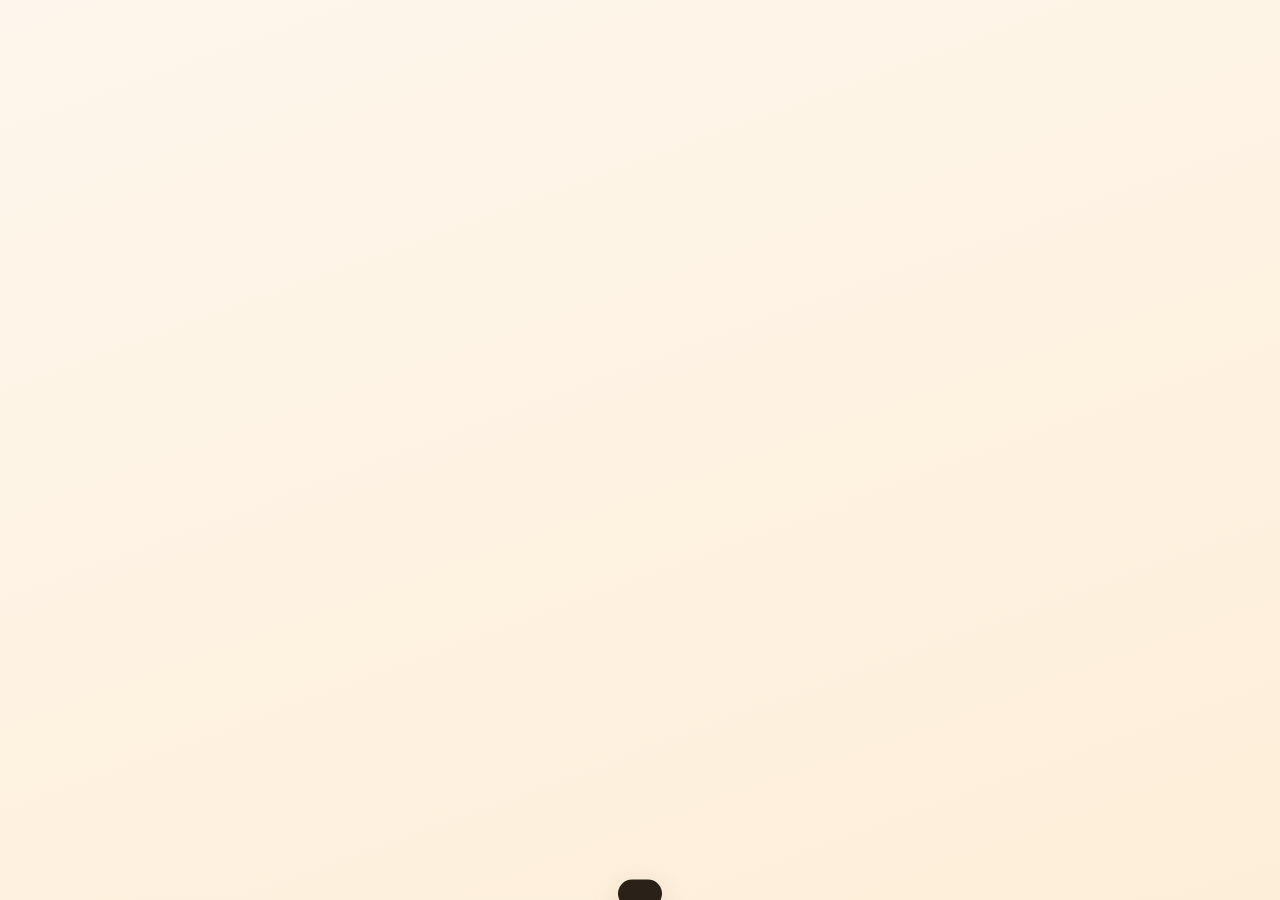
==== index.html @ b4066c18 "index.html (Einstiegsseite für GitHub Pages)" ====
<!DOCTYPE html>
<html lang="de">
<head>
<meta charset="UTF-8">
<meta name="viewport" content="width=device-width, initial-scale=1.0, viewport-fit=cover, maximum-scale=1.0, user-scalable=no">
<meta name="apple-mobile-web-app-capable" content="yes">
<meta name="apple-mobile-web-app-status-bar-style" content="default">
<meta name="theme-color" content="#ff7a3c">
<title>LeseAbenteuer - Lesen lernen</title>
<link rel="stylesheet" href="src/styles.css">
</head>
<body>
<div class="app">
  <!-- Screens: jeweils nur einer aktiv -->
  <section id="screen-language" class="screen"></section>
  <section id="screen-home" class="screen"></section>
  <section id="screen-world" class="screen"></section>
  <section id="screen-mode" class="screen"></section>
  <section id="screen-session" class="screen"></section>
  <section id="screen-result" class="screen"></section>
</div>

<!-- Bottom-Sheet fuer Einstellungen / Wortschatz / Eltern / Sammlung / Entdecken -->
<div id="overlay" class="overlay"><div id="sheet" class="sheet"></div></div>
<!-- Belohnungs-Toast -->
<div id="toast" class="toast"></div>
<script src="src/content.js"></script>
<script src="src/app.js"></script>
</body>
</html>
---- src/styles.css ----
/* ============================================================
   LeseAbenteuer – Stylesheet
   Kindgerechte Lese-Lern-App fuer iPad (Klasse 2)
   ------------------------------------------------------------
   Aufbau:
   1. Design-Tokens (Farben, Abstaende) + Theming (hell/dunkel)
   2. Schrift-/Lesbarkeitsoptionen (Groesse, Dyslexie-Modus)
   3. Layout-Grundlagen + Touch-Targets
   4. Komponenten (Karten, Buttons, MC-Auswahl, HUD, Map ...)
   5. Animationen (ruhig, reduziert bei prefers-reduced-motion)
   ============================================================ */

/* 1. Design-Tokens ---------------------------------------- */
:root {
  --c-bg: #fef6ec;
  --c-bg-2: #fdeed8;
  --c-surface: #ffffff;
  --c-surface-2: #fff7ec;
  --c-ink: #2a2118;
  --c-ink-soft: #6b5d4d;
  --c-line: #efe1cd;
  --c-primary: #ff7a3c;
  --c-primary-ink: #ffffff;
  --c-accent: #3aa0ff;
  --c-green: #36b37e;
  --c-red: #ef5d5d;
  --c-gold: #ffb800;
  --c-purple: #8b6cf0;
  --shadow: 0 10px 30px rgba(80, 50, 20, 0.14);
  --shadow-sm: 0 4px 14px rgba(80, 50, 20, 0.12);
  --radius: 22px;
  --radius-sm: 14px;
  --tap: 64px;                 /* Mindest-Touchflaeche */
  --read-scale: 1;             /* per Einstellungen skaliert */
  --font-body: "Trebuchet MS", "Segoe UI", system-ui, sans-serif;
  --font-read: "Trebuchet MS", "Segoe UI", system-ui, sans-serif;
  --read-spacing: 0.2px;
  --read-line: 1.65;
}

/* Dunkler Modus */
[data-theme="dark"] {
  --c-bg: #1d1a26;
  --c-bg-2: #241f31;
  --c-surface: #2b2638;
  --c-surface-2: #322c42;
  --c-ink: #f4eefe;
  --c-ink-soft: #c3b8d6;
  --c-line: #3d3650;
  --shadow: 0 10px 30px rgba(0, 0, 0, 0.45);
  --shadow-sm: 0 4px 14px rgba(0, 0, 0, 0.4);
}

/* 2. Dyslexie-/Lesemodus ---------------------------------- */
[data-readfont="dyslexia"] {
  --font-read: "Verdana", "Comic Sans MS", system-ui, sans-serif;
  --read-spacing: 0.7px;
  --read-line: 1.9;
}
[data-readfont="serif"] { --font-read: Georgia, "Times New Roman", serif; }

* { box-sizing: border-box; -webkit-tap-highlight-color: transparent; }

html, body {
  margin: 0; padding: 0;
  background: linear-gradient(160deg, var(--c-bg), var(--c-bg-2));
  color: var(--c-ink);
  font-family: var(--font-body);
  -webkit-text-size-adjust: 100%;
  overscroll-behavior: none;
  min-height: 100%;
}
body { min-height: 100vh; }

/* 3. Layout ----------------------------------------------- */
.app {
  max-width: 1100px;
  margin: 0 auto;
  padding: max(14px, env(safe-area-inset-top)) 18px 40px;
  min-height: 100vh;
}
.screen { display: none; animation: fade .35s ease both; }
.screen.active { display: block; }
.center-col { max-width: 760px; margin: 0 auto; }

button, .btn { font-family: inherit; cursor: pointer; }
button:focus-visible, .btn:focus-visible, .mc:focus-visible {
  outline: 4px solid var(--c-accent); outline-offset: 3px;
}

h1, h2, h3 { line-height: 1.15; margin: 0 0 .4em; }
h1 { font-size: 2.1rem; }
h2 { font-size: 1.5rem; }
p { margin: 0 0 .8em; }

/* 4. Komponenten ------------------------------------------ */

/* HUD: Profil-Leiste oben */
.hud {
  display: flex; align-items: center; gap: 10px;
  background: var(--c-surface); border-radius: var(--radius);
  padding: 10px 14px; box-shadow: var(--shadow-sm);
  position: sticky; top: 6px; z-index: 20; flex-wrap: wrap;
}
.hud .avatar {
  width: 46px; height: 46px; border-radius: 50%;
  display: grid; place-items: center; font-size: 26px;
  background: var(--c-surface-2); flex: none;
}
.hud .who { font-weight: 700; margin-right: auto; }
.hud .who small { display: block; font-weight: 600; color: var(--c-ink-soft); font-size: .72rem; }
.chip {
  display: inline-flex; align-items: center; gap: 6px;
  background: var(--c-surface-2); border-radius: 999px;
  padding: 7px 13px; font-weight: 800; font-size: 1rem;
  border: 2px solid var(--c-line);
}
.chip.gold { color: #9a6b00; }
.chip .ic { font-size: 1.1rem; }
.icon-btn {
  width: 48px; height: 48px; border-radius: 14px; border: 2px solid var(--c-line);
  background: var(--c-surface-2); font-size: 1.3rem; display: grid; place-items: center;
}

/* Buttons */
.btn {
  border: none; border-radius: 16px; padding: 16px 22px;
  font-size: 1.15rem; font-weight: 800; min-height: var(--tap);
  background: var(--c-surface); color: var(--c-ink); box-shadow: var(--shadow-sm);
  transition: transform .12s ease, filter .12s ease;
}
.btn:active { transform: translateY(2px) scale(.99); }
.btn.primary { background: var(--c-primary); color: var(--c-primary-ink); }
.btn.accent  { background: var(--c-accent); color: #fff; }
.btn.ghost   { background: transparent; box-shadow: none; border: 2px solid var(--c-line); }
.btn.big { width: 100%; font-size: 1.3rem; padding: 20px; }
.btn-row { display: flex; gap: 12px; flex-wrap: wrap; }

/* Karten / Grid */
.grid { display: grid; gap: 16px; }
.cards { grid-template-columns: repeat(auto-fill, minmax(220px, 1fr)); }
.card {
  background: var(--c-surface); border-radius: var(--radius);
  padding: 18px; box-shadow: var(--shadow); border: 2px solid transparent;
  text-align: left; transition: transform .15s ease;
}
.card:active { transform: scale(.98); }
.card .emoji { font-size: 3rem; display: block; margin-bottom: 6px; }
.card.locked { filter: grayscale(.7) opacity(.7); }
.card .lock { float: right; font-size: 1.3rem; }
.card .meta { color: var(--c-ink-soft); font-weight: 600; font-size: .9rem; }

/* Sprachauswahl-Kacheln */
.lang-grid { grid-template-columns: repeat(auto-fit, minmax(150px, 1fr)); }
.lang-tile {
  display: flex; flex-direction: column; align-items: center; gap: 8px;
  font-size: 1.3rem; font-weight: 800; padding: 26px 14px;
}
.lang-tile .flag { font-size: 3.4rem; }

/* Lese-Panel */
.read-card {
  background: var(--c-surface); border-radius: var(--radius);
  padding: 26px clamp(18px, 4vw, 40px); box-shadow: var(--shadow);
}
.story-text {
  font-family: var(--font-read);
  font-size: calc(1.45rem * var(--read-scale));
  line-height: var(--read-line);
  letter-spacing: var(--read-spacing);
  word-spacing: 2px;
}
.story-text .vocab {
  border-bottom: 3px dotted var(--c-accent); cursor: pointer; font-weight: 700;
}

/* Multiple-Choice-Auswahl (4-6 grosse Buttons) */
.mc-list { display: grid; gap: 12px; margin-top: 8px; }
@media (min-width: 620px) { .mc-list.two { grid-template-columns: 1fr 1fr; } }
.mc {
  display: flex; align-items: center; gap: 14px; text-align: left;
  border: 3px solid var(--c-line); background: var(--c-surface);
  border-radius: 18px; padding: 16px 18px; min-height: var(--tap);
  font-size: calc(1.2rem * var(--read-scale)); font-weight: 700; color: var(--c-ink);
  transition: transform .1s ease, border-color .15s ease, background .15s ease;
}
.mc:active { transform: scale(.98); }
.mc .key {
  width: 40px; height: 40px; flex: none; border-radius: 12px;
  background: var(--c-surface-2); display: grid; place-items: center;
  font-weight: 900; color: var(--c-ink-soft);
}
.mc.correct { border-color: var(--c-green); background: rgba(54,179,126,.16); }
.mc.wrong   { border-color: var(--c-red); background: rgba(239,93,93,.14); }
.mc.correct .key { background: var(--c-green); color: #fff; }
.mc.wrong .key   { background: var(--c-red); color: #fff; }
.mc[disabled] { opacity: .55; }

/* Feedback-Banner */
.feedback {
  border-radius: 16px; padding: 14px 18px; font-weight: 800; font-size: 1.1rem;
  margin-top: 14px; display: none;
}
.feedback.show { display: block; animation: pop .3s ease both; }
.feedback.ok  { background: rgba(54,179,126,.18); color: #1c7a52; }
.feedback.no  { background: rgba(239,93,93,.16); color: #b53636; }
[data-theme="dark"] .feedback.ok { color: #7be3b4; }
[data-theme="dark"] .feedback.no { color: #ff9a9a; }

/* Fortschritt / Timer */
.bar { height: 16px; background: var(--c-surface-2); border-radius: 999px; overflow: hidden; border: 2px solid var(--c-line); }
.bar > span { display: block; height: 100%; background: var(--c-green); width: 0; transition: width .4s ease; }
.timer {
  display: flex; align-items: center; gap: 10px; font-weight: 800;
  background: var(--c-surface); border-radius: 14px; padding: 8px 14px; box-shadow: var(--shadow-sm);
}
.timer.low { color: var(--c-red); }
.timer .ring { font-variant-numeric: tabular-nums; font-size: 1.2rem; }

/* Sektions-Kopf */
.sec-head { display: flex; align-items: center; gap: 12px; margin-bottom: 14px; flex-wrap: wrap; }
.sec-head .bar { flex: 1; min-width: 140px; }

/* Weltkarte */
.map { position: relative; background:
   radial-gradient(circle at 20% 30%, rgba(58,160,255,.12), transparent 40%),
   radial-gradient(circle at 80% 70%, rgba(139,108,240,.12), transparent 40%);
  border-radius: var(--radius); padding: 6px; }

/* Schatzbuch / Sammlung */
.collection { display: grid; grid-template-columns: repeat(auto-fill, minmax(96px,1fr)); gap: 12px; }
.collect-item { background: var(--c-surface); border-radius: 16px; padding: 12px; text-align: center; box-shadow: var(--shadow-sm); }
.collect-item .emoji { font-size: 2.4rem; }
.collect-item.locked { filter: grayscale(1) opacity(.45); }
.collect-item small { display:block; font-weight:700; color: var(--c-ink-soft); }

/* Sterne-Reihe */
.stars { font-size: 2.4rem; letter-spacing: 6px; }

/* Modal / Sheet (Wortschatz, Einstellungen, Eltern) */
.overlay {
  position: fixed; inset: 0; background: rgba(20,12,4,.45);
  display: none; align-items: flex-end; justify-content: center; z-index: 60;
  padding: 0; backdrop-filter: blur(2px);
}
.overlay.show { display: flex; animation: fade .25s ease both; }
.sheet {
  background: var(--c-surface); width: 100%; max-width: 640px;
  border-radius: 26px 26px 0 0; padding: 22px 22px max(22px, env(safe-area-inset-bottom));
  box-shadow: var(--shadow); max-height: 88vh; overflow: auto; animation: slideup .3s ease both;
}
@media (min-width: 700px){ .overlay{ align-items:center; } .sheet{ border-radius:26px; } }
.sheet h2 { display:flex; align-items:center; gap:10px; }
.sheet .close { float: right; }
.row { display:flex; align-items:center; justify-content:space-between; gap:12px; padding:12px 0; border-bottom:1px solid var(--c-line); }
.row:last-child { border-bottom:none; }
.seg { display:flex; gap:6px; background:var(--c-surface-2); padding:5px; border-radius:14px; }
.seg button { border:none; background:transparent; padding:10px 14px; border-radius:10px; font-weight:800; color:var(--c-ink-soft); min-height:44px; }
.seg button.on { background:var(--c-primary); color:#fff; }

/* Missionen */
.mission { display:flex; align-items:center; gap:12px; background:var(--c-surface); border-radius:16px; padding:14px; box-shadow:var(--shadow-sm); margin-bottom:10px; }
.mission .big-ic { font-size:1.8rem; }
.mission.done { opacity:.6; }
.mission .bar { flex:1; }

/* Mode-Auswahl */
.mode-pick { display:grid; gap:12px; grid-template-columns:1fr 1fr; }
@media (max-width:520px){ .mode-pick{ grid-template-columns:1fr; } }

/* Toast / Belohnungs-Popup */
.toast {
  position: fixed; left: 50%; bottom: 26px; transform: translateX(-50%) translateY(120%);
  background: var(--c-ink); color: #fff; padding: 14px 22px; border-radius: 16px;
  font-weight: 800; z-index: 90; box-shadow: var(--shadow); transition: transform .4s cubic-bezier(.2,1.3,.4,1);
  max-width: 90vw; text-align:center;
}
.toast.show { transform: translateX(-50%) translateY(0); }

.eyebrow { text-transform: uppercase; letter-spacing: 2px; font-size: .8rem; font-weight: 800; color: var(--c-primary); }
.muted { color: var(--c-ink-soft); }
.hidden { display: none !important; }
.spacer { height: 18px; }
.confetti { position: fixed; top: -10px; font-size: 1.4rem; pointer-events: none; z-index: 80; animation: fall 2.2s linear forwards; }

/* 5. Animationen ------------------------------------------ */
@keyframes fade { from { opacity: 0; transform: translateY(6px); } to { opacity: 1; transform: none; } }
@keyframes pop  { from { transform: scale(.9); opacity: 0; } to { transform: none; opacity: 1; } }
@keyframes slideup { from { transform: translateY(40px); opacity:.4; } to { transform: none; opacity:1; } }
@keyframes fall { to { transform: translateY(104vh) rotate(540deg); opacity: .9; } }
@keyframes pulse { 50% { transform: scale(1.06); } }
.pulse { animation: pulse 1.4s ease-in-out infinite; }

@media (prefers-reduced-motion: reduce) {
  *, *::before, *::after { animation-duration: .001ms !important; transition-duration: .05ms !important; }
}

/* ---------- Metalldetektor: Signal-Feedback ---------- */
.mc-list.detector .mc { justify-content: center; font-size: 1.1rem; }
.mc.warm { border-color: #f5c451; background: #fff6e0; }
.mc.hot  { border-color: #ff7a3c; background: #ffe6d8; animation: detbeep .4s ease; }
[data-theme="dark"] .mc.warm { background: #38301c; }
[data-theme="dark"] .mc.hot  { background: #3a2418; }
@keyframes detbeep { 0%,100% { transform: scale(1); } 50% { transform: scale(1.05); } }
@media (prefers-reduced-motion: reduce) { .mc.hot { animation: none; } }
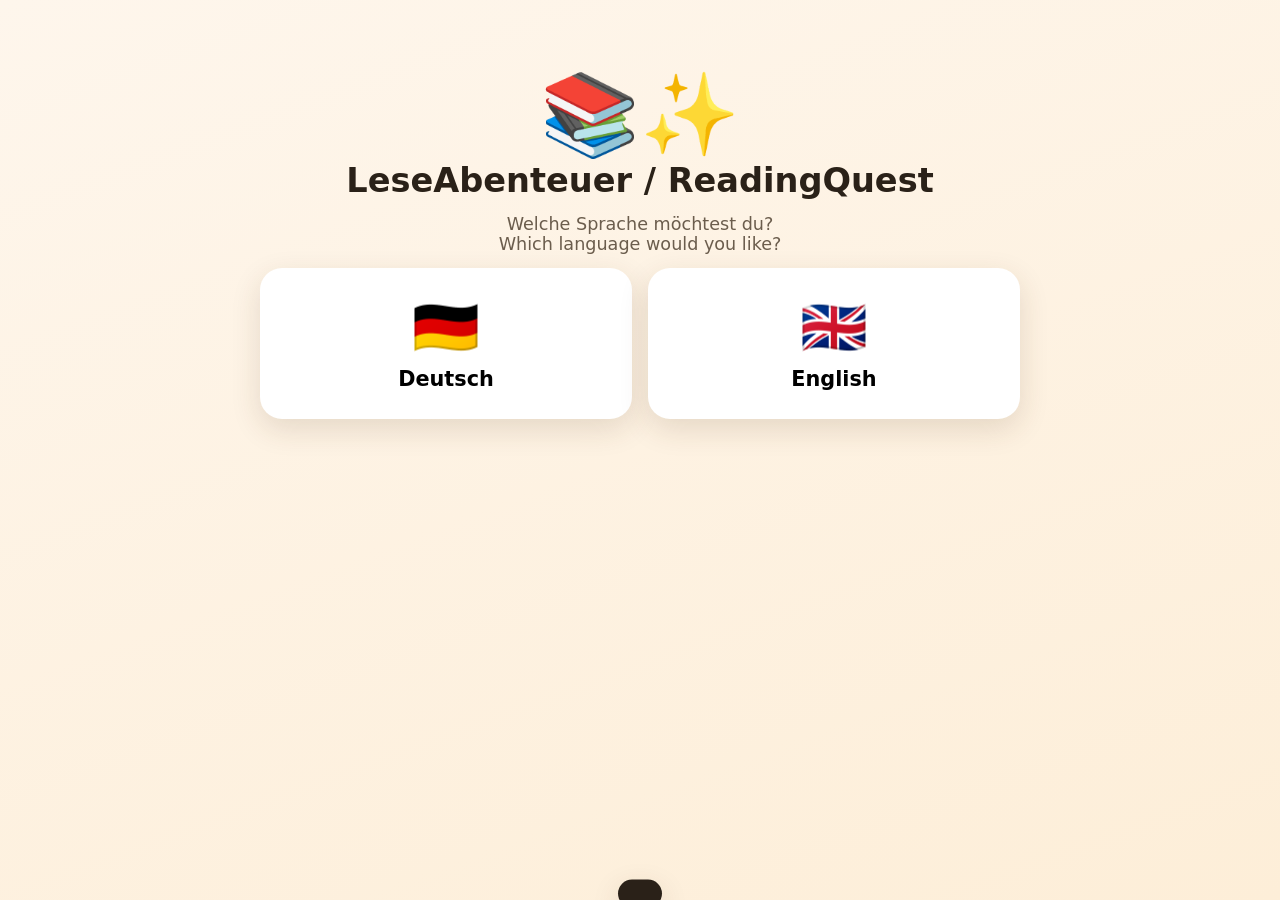
==== commit 23c33a71: "index.html: mobile-web-app-capable Meta ergaenzt (behebt Deprecation-Warnung)" ====
--- a/index.html
+++ b/index.html
@@ -3,11 +3,12 @@
 <head>
 <meta charset="UTF-8">
 <meta name="viewport" content="width=device-width, initial-scale=1.0, viewport-fit=cover, maximum-scale=1.0, user-scalable=no">
+<meta name="mobile-web-app-capable" content="yes">
 <meta name="apple-mobile-web-app-capable" content="yes">
 <meta name="apple-mobile-web-app-status-bar-style" content="default">
 <meta name="theme-color" content="#ff7a3c">
 <title>LeseAbenteuer - Lesen lernen</title>
-<link rel="stylesheet" href="src/styles.css">
+<link rel="stylesheet" href="src/styles.css?v=2">
 </head>
 <body>
 <div class="app">
@@ -24,7 +25,7 @@
 <div id="overlay" class="overlay"><div id="sheet" class="sheet"></div></div>
 <!-- Belohnungs-Toast -->
 <div id="toast" class="toast"></div>
-<script src="src/content.js"></script>
-<script src="src/app.js"></script>
+<script src="src/content.js?v=2"></script>
+<script src="src/app.js?v=2"></script>
 </body>
 </html>
